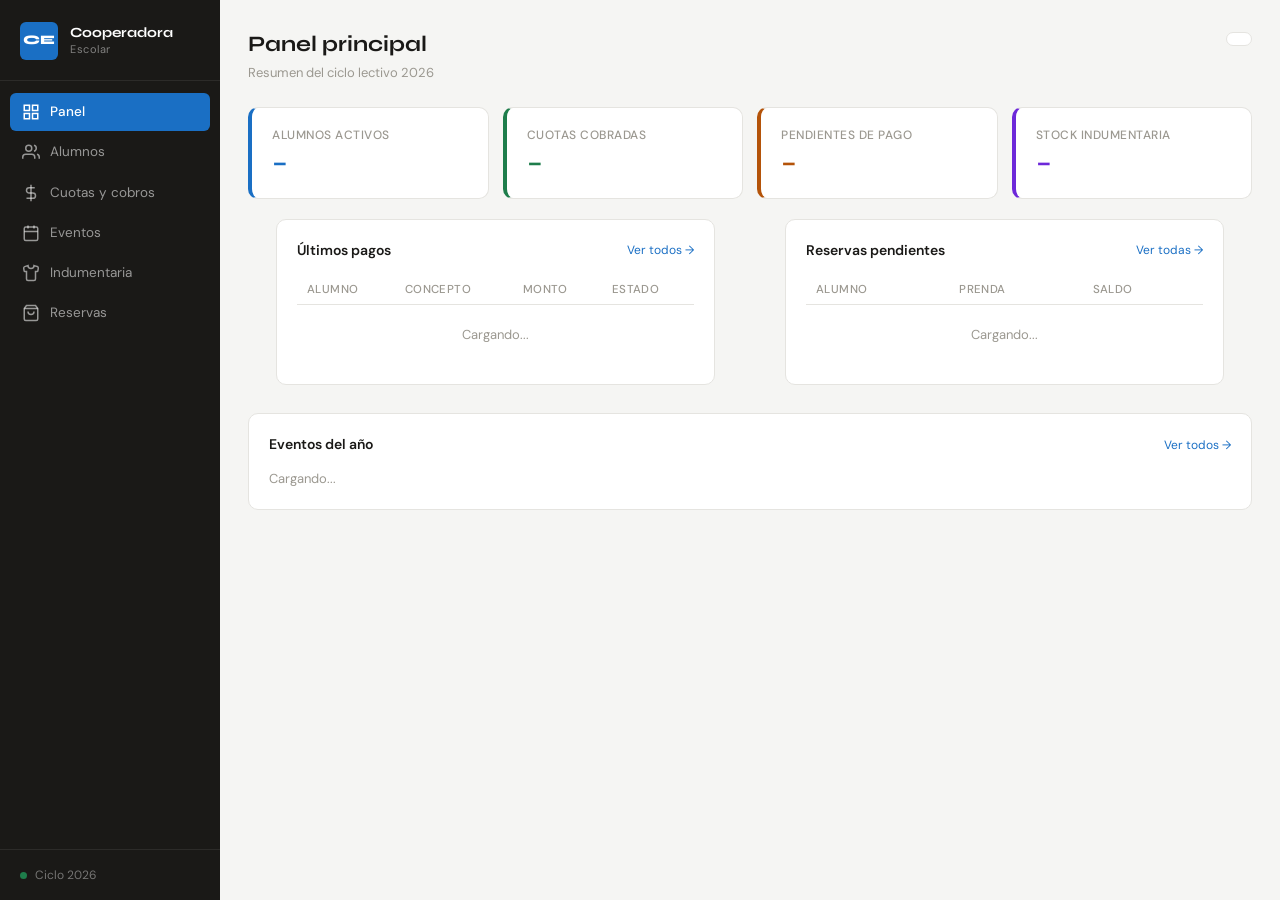
==== templates/index.html @ 30b6e488 "Add files via upload" ====
<!DOCTYPE html>
<html lang="es">
<head>
<meta charset="UTF-8">
<meta name="viewport" content="width=device-width, initial-scale=1.0">
<title>Cooperadora Escolar</title>
<link rel="preconnect" href="https://fonts.googleapis.com">
<link href="https://fonts.googleapis.com/css2?family=DM+Sans:wght@300;400;500;600&family=Syne:wght@700;800&display=swap" rel="stylesheet">
<link rel="stylesheet" href="/static/css/main.css">
</head>
<body>
<div class="layout">
  <main class="main-content">
    <header class="topbar">
      <div>
        <h1 class="page-title">Panel principal</h1>
        <p class="page-subtitle">Resumen del ciclo lectivo 2026</p>
      </div>
      <div class="topbar-actions">
        <span class="date-badge" id="fecha-hoy"></span>
      </div>
    </header>

    <div class="metrics-grid">
      <div class="metric-card metric-blue">
        <div class="metric-label">Alumnos activos</div>
        <div class="metric-value" id="m-alumnos">–</div>
        <div class="metric-sub" id="m-alumnos-sub"></div>
      </div>
      <div class="metric-card metric-green">
        <div class="metric-label">Cuotas cobradas</div>
        <div class="metric-value" id="m-cuotas">–</div>
        <div class="metric-sub" id="m-cuotas-sub"></div>
      </div>
      <div class="metric-card metric-amber">
        <div class="metric-label">Pendientes de pago</div>
        <div class="metric-value" id="m-pendientes">–</div>
        <div class="metric-sub" id="m-pendientes-sub"></div>
      </div>
      <div class="metric-card metric-purple">
        <div class="metric-label">Stock indumentaria</div>
        <div class="metric-value" id="m-stock">–</div>
        <div class="metric-sub" id="m-stock-sub"></div>
      </div>
    </div>

    <div class="dashboard-grid">
      <div class="card">
        <div class="card-header">
          <h2 class="card-title">Últimos pagos</h2>
          <a href="cuotas.html" class="card-link">Ver todos →</a>
        </div>
        <table class="table">
          <thead><tr><th>Alumno</th><th>Concepto</th><th>Monto</th><th>Estado</th></tr></thead>
          <tbody id="tbody-pagos"><tr><td colspan="4" style="text-align:center;color:var(--text-3);padding:20px">Cargando...</td></tr></tbody>
        </table>
      </div>
      <div class="card">
        <div class="card-header">
          <h2 class="card-title">Reservas pendientes</h2>
          <a href="reservas.html" class="card-link">Ver todas →</a>
        </div>
        <table class="table">
          <thead><tr><th>Alumno</th><th>Prenda</th><th>Saldo</th></tr></thead>
          <tbody id="tbody-reservas"><tr><td colspan="3" style="text-align:center;color:var(--text-3);padding:20px">Cargando...</td></tr></tbody>
        </table>
      </div>
    </div>

    <div class="card" style="margin-top:0">
      <div class="card-header">
        <h2 class="card-title">Eventos del año</h2>
        <a href="eventos.html" class="card-link">Ver todos →</a>
      </div>
      <div class="events-row" id="eventos-row">
        <span style="color:var(--text-3);font-size:13px">Cargando...</span>
      </div>
    </div>
  </main>
</div>
<div id="toast"></div>
<script src="/static/api.js"></script>
<script src="/static/sidebar.js"></script>
<script>
document.getElementById('fecha-hoy').textContent =
  new Date().toLocaleDateString('es-AR',{weekday:'long',year:'numeric',month:'long',day:'numeric'});

function fmt(n){ return Number(n).toLocaleString('es-AR'); }

function badgeEstado(e){
  if(e==='Pagado') return '<span class="badge badge-green">Pagado</span>';
  if(e==='Pendiente') return '<span class="badge badge-amber">Pendiente</span>';
  if(e==='Vencido') return '<span class="badge badge-red">Vencido</span>';
  return '<span class="badge">'+e+'</span>';
}

function badgeEv(e){
  if(e==='Activo') return '<span class="badge badge-green">Activo</span>';
  if(e==='Próximo') return '<span class="badge badge-blue">Próximo</span>';
  return '<span class="badge badge-amber">Finalizado</span>';
}

async function cargarDashboard(){
  try {
    var d = await API.get('/api/dashboard');

    document.getElementById('m-alumnos').textContent = d.alumnos_activos;
    document.getElementById('m-alumnos-sub').textContent = 'Total en el padrón';

    document.getElementById('m-cuotas').textContent = '$'+fmt(d.cuotas_cobradas_mes.total);
    document.getElementById('m-cuotas-sub').textContent = d.cuotas_cobradas_mes.cantidad+' pagos registrados';

    document.getElementById('m-pendientes').textContent = d.pendientes.cantidad;
    document.getElementById('m-pendientes-sub').textContent = '$'+fmt(d.pendientes.suma)+' por cobrar';

    document.getElementById('m-stock').textContent = d.stock.total;
    document.getElementById('m-stock-sub').textContent = d.stock.reservado+' prendas reservadas';

    document.getElementById('tbody-pagos').innerHTML = d.ultimos_pagos.length
      ? d.ultimos_pagos.map(p=>`<tr>
          <td><strong>${p.apellido}</strong>, ${p.nombre}</td>
          <td>${p.concepto}${p.mes?' ('+p.mes+')',''||''}</td>
          <td>$${fmt(p.monto)}</td>
          <td>${badgeEstado(p.estado)}</td>
        </tr>`).join('')
      : '<tr><td colspan="4" style="text-align:center;color:var(--text-3);padding:20px">Sin pagos aún</td></tr>';

    document.getElementById('tbody-reservas').innerHTML = d.reservas_pendientes.length
      ? d.reservas_pendientes.map(r=>`<tr>
          <td>${r.alumno_txt}</td>
          <td>${r.prenda_txt}</td>
          <td class="${r.saldo>0?'text-red':'text-green'}">$${fmt(r.saldo)}</td>
        </tr>`).join('')
      : '<tr><td colspan="3" style="text-align:center;color:var(--text-3);padding:20px">Sin reservas</td></tr>';

    document.getElementById('eventos-row').innerHTML = d.eventos.map(ev=>`
      <div class="event-chip ${ev.estado==='Activo'?'event-active':'event-upcoming'}">
        <div class="event-chip-dot"></div>
        <div>
          <div class="event-chip-name">${ev.nombre}</div>
          <div class="event-chip-date">${ev.fecha||'Sin fecha'} · ${badgeEv(ev.estado)}</div>
        </div>
      </div>`).join('');
  } catch(e) {
    showToast('Error cargando datos: '+e.message, 'error');
  }
}

cargarDashboard();
</script>
</body>
</html>
---- static/css/main.css ----
/* ===== RESET & BASE ===== */
*, *::before, *::after { box-sizing: border-box; margin: 0; padding: 0; }

:root {
  --blue: #1a6fc4;
  --blue-light: #e8f2fd;
  --blue-dark: #0e4a8a;
  --green: #1e7d4b;
  --green-light: #e6f5ee;
  --amber: #b45309;
  --amber-light: #fef3cd;
  --purple: #6d28d9;
  --purple-light: #ede9fe;
  --red: #c0392b;
  --red-light: #fdecea;
  --wa: #1a7c3e;
  --wa-light: #e6f5ec;

  --bg: #f5f5f3;
  --surface: #ffffff;
  --border: #e5e4e0;
  --border-strong: #d0cfc9;
  --text: #1a1917;
  --text-2: #57554e;
  --text-3: #9b9890;

  --sidebar-w: 220px;
  --radius: 10px;
  --radius-sm: 6px;
}

html { font-size: 15px; }
body {
  font-family: 'DM Sans', sans-serif;
  background: var(--bg);
  color: var(--text);
  min-height: 100vh;
  line-height: 1.5;
}

/* ===== LAYOUT ===== */
.layout { display: flex; min-height: 100vh; }

/* ===== SIDEBAR ===== */
.sidebar {
  width: var(--sidebar-w);
  min-width: var(--sidebar-w);
  background: var(--text);
  color: #fff;
  display: flex;
  flex-direction: column;
  padding: 0;
  position: sticky;
  top: 0;
  height: 100vh;
}

.sidebar-brand {
  display: flex;
  align-items: center;
  gap: 12px;
  padding: 22px 20px 20px;
  border-bottom: 1px solid rgba(255,255,255,0.08);
  margin-bottom: 8px;
}
.brand-icon {
  width: 38px; height: 38px;
  background: var(--blue);
  border-radius: var(--radius-sm);
  display: flex; align-items: center; justify-content: center;
  font-family: 'Syne', sans-serif;
  font-weight: 800; font-size: 13px;
  color: #fff; letter-spacing: 0.5px;
  flex-shrink: 0;
}
.brand-name { font-family: 'Syne', sans-serif; font-weight: 700; font-size: 14px; line-height: 1.1; }
.brand-sub { font-size: 11px; color: rgba(255,255,255,0.45); letter-spacing: 0.5px; margin-top: 1px; }

.sidebar-nav { flex: 1; padding: 4px 10px; display: flex; flex-direction: column; gap: 2px; }
.nav-link {
  display: flex; align-items: center; gap: 10px;
  padding: 9px 12px;
  border-radius: var(--radius-sm);
  color: rgba(255,255,255,0.55);
  text-decoration: none; font-size: 13.5px; font-weight: 400;
  transition: all 0.15s;
}
.nav-link:hover { background: rgba(255,255,255,0.08); color: rgba(255,255,255,0.9); }
.nav-link.active { background: var(--blue); color: #fff; font-weight: 500; }

.sidebar-footer {
  padding: 16px 20px;
  border-top: 1px solid rgba(255,255,255,0.08);
}
.school-info { display: flex; align-items: center; gap: 8px; font-size: 12px; color: rgba(255,255,255,0.4); }
.school-dot { width: 7px; height: 7px; border-radius: 50%; background: var(--green); }

/* ===== MAIN ===== */
.main-content { flex: 1; overflow: auto; display: flex; flex-direction: column; }

.topbar {
  display: flex; align-items: flex-start; justify-content: space-between;
  padding: 28px 28px 0;
  margin-bottom: 24px;
}
.page-title { font-family: 'Syne', sans-serif; font-weight: 700; font-size: 22px; }
.page-subtitle { font-size: 13px; color: var(--text-3); margin-top: 2px; }
.date-badge {
  font-size: 12px; color: var(--text-3);
  background: var(--surface); border: 1px solid var(--border);
  padding: 6px 12px; border-radius: 20px;
  white-space: nowrap;
  text-transform: capitalize;
}

.topbar-actions { display: flex; align-items: center; gap: 10px; margin-top: 4px; }

/* ===== METRICS ===== */
.metrics-grid {
  display: grid; grid-template-columns: repeat(4, 1fr);
  gap: 14px; padding: 0 28px; margin-bottom: 20px;
}
.metric-card {
  background: var(--surface); border: 1px solid var(--border);
  border-radius: var(--radius); padding: 18px 20px;
  border-left: 4px solid transparent;
  transition: transform 0.15s, box-shadow 0.15s;
}
.metric-card:hover { transform: translateY(-2px); box-shadow: 0 4px 16px rgba(0,0,0,0.07); }
.metric-blue { border-left-color: var(--blue); }
.metric-green { border-left-color: var(--green); }
.metric-amber { border-left-color: var(--amber); }
.metric-purple { border-left-color: var(--purple); }
.metric-label { font-size: 12px; color: var(--text-3); font-weight: 500; text-transform: uppercase; letter-spacing: 0.5px; margin-bottom: 6px; }
.metric-value { font-family: 'Syne', sans-serif; font-weight: 700; font-size: 26px; line-height: 1; margin-bottom: 4px; }
.metric-sub { font-size: 12px; color: var(--text-3); }
.metric-blue .metric-value { color: var(--blue); }
.metric-green .metric-value { color: var(--green); }
.metric-amber .metric-value { color: var(--amber); }
.metric-purple .metric-value { color: var(--purple); }

/* ===== DASHBOARD GRID ===== */
.dashboard-grid { display: grid; grid-template-columns: 1fr 1fr; gap: 14px; padding: 0 28px; margin-bottom: 14px; }

/* ===== CARDS ===== */
.card {
  background: var(--surface); border: 1px solid var(--border);
  border-radius: var(--radius); padding: 20px;
  margin: 0 28px 14px;
}
.card-header { display: flex; align-items: center; justify-content: space-between; margin-bottom: 14px; }
.card-title { font-size: 14px; font-weight: 600; }
.card-link { font-size: 12px; color: var(--blue); text-decoration: none; }
.card-link:hover { text-decoration: underline; }

/* ===== TABLE ===== */
.table { width: 100%; border-collapse: collapse; font-size: 13px; }
.table th { text-align: left; padding: 6px 10px; color: var(--text-3); font-weight: 500; font-size: 11.5px; text-transform: uppercase; letter-spacing: 0.4px; border-bottom: 1px solid var(--border); }
.table td { padding: 9px 10px; border-bottom: 1px solid var(--border); }
.table tr:last-child td { border-bottom: none; }
.table tbody tr:hover td { background: var(--bg); }

.text-red { color: var(--red); font-weight: 500; }
.text-green { color: var(--green); font-weight: 500; }
.text-amber { color: var(--amber); font-weight: 500; }

/* ===== BADGES ===== */
.badge { display: inline-block; padding: 2px 9px; border-radius: 20px; font-size: 11px; font-weight: 500; }
.badge-green { background: var(--green-light); color: var(--green); }
.badge-amber { background: var(--amber-light); color: var(--amber); }
.badge-red { background: var(--red-light); color: var(--red); }
.badge-blue { background: var(--blue-light); color: var(--blue); }
.badge-purple { background: var(--purple-light); color: var(--purple); }

/* ===== EVENTS ===== */
.events-row { display: flex; gap: 12px; flex-wrap: wrap; }
.event-chip {
  display: flex; align-items: center; gap: 10px;
  border: 1px solid var(--border); border-radius: var(--radius-sm);
  padding: 10px 14px; flex: 1; min-width: 180px;
}
.event-chip-dot { width: 8px; height: 8px; border-radius: 50%; flex-shrink: 0; }
.event-active .event-chip-dot { background: var(--green); }
.event-upcoming .event-chip-dot { background: var(--amber); }
.event-chip-name { font-size: 13px; font-weight: 500; }
.event-chip-date { font-size: 11.5px; color: var(--text-3); margin-top: 1px; }

/* ===== TOOLBAR ===== */
.toolbar { display: flex; gap: 8px; align-items: center; margin-bottom: 16px; flex-wrap: wrap; }
.toolbar input[type="text"], .toolbar input[type="search"] { width: 240px; }

/* ===== BUTTONS ===== */
.btn {
  display: inline-flex; align-items: center; gap: 6px;
  padding: 8px 16px; border-radius: var(--radius-sm);
  border: 1px solid var(--border-strong);
  background: var(--surface); color: var(--text);
  cursor: pointer; font-size: 13px; font-family: 'DM Sans', sans-serif;
  font-weight: 500; text-decoration: none;
  transition: all 0.15s; white-space: nowrap;
}
.btn:hover { background: var(--bg); }
.btn-sm { padding: 5px 11px; font-size: 12px; }
.btn-primary { background: var(--blue); color: #fff; border-color: var(--blue-dark); }
.btn-primary:hover { background: var(--blue-dark); }
.btn-success { background: var(--green); color: #fff; border-color: var(--green); }
.btn-success:hover { filter: brightness(0.9); }
.btn-wa { background: var(--wa); color: #fff; border-color: var(--wa); }
.btn-wa:hover { filter: brightness(0.9); }
.btn-danger { background: var(--red); color: #fff; border-color: var(--red); }

/* ===== FORM ELEMENTS ===== */
input, select, textarea {
  font-family: 'DM Sans', sans-serif;
  font-size: 13.5px;
  padding: 8px 12px;
  border: 1px solid var(--border-strong);
  border-radius: var(--radius-sm);
  background: var(--surface);
  color: var(--text);
  width: 100%;
  transition: border-color 0.15s;
}
input:focus, select:focus, textarea:focus { outline: none; border-color: var(--blue); box-shadow: 0 0 0 3px rgba(26,111,196,0.1); }
.form-grid { display: grid; grid-template-columns: 1fr 1fr; gap: 12px; margin-bottom: 12px; }
.form-group { display: flex; flex-direction: column; gap: 5px; margin-bottom: 12px; }
.form-label { font-size: 12px; font-weight: 500; color: var(--text-2); }

/* ===== MODAL ===== */
.modal-overlay {
  display: none; position: fixed; inset: 0;
  background: rgba(26,25,23,0.5); backdrop-filter: blur(2px);
  z-index: 200; align-items: center; justify-content: center;
}
.modal-overlay.open { display: flex; }
.modal {
  background: var(--surface); border-radius: var(--radius);
  border: 1px solid var(--border);
  padding: 24px; width: 500px; max-width: 95vw;
  max-height: 90vh; overflow-y: auto;
  box-shadow: 0 20px 60px rgba(0,0,0,0.2);
}
.modal-title { font-family: 'Syne', sans-serif; font-weight: 700; font-size: 17px; margin-bottom: 20px; }
.modal-footer { display: flex; gap: 8px; justify-content: flex-end; margin-top: 20px; padding-top: 16px; border-top: 1px solid var(--border); }

/* ===== ALERT / TOAST ===== */
#toast {
  display: none; position: fixed;
  bottom: 24px; right: 24px; z-index: 999;
  background: var(--text); color: #fff;
  padding: 12px 18px; border-radius: var(--radius-sm);
  font-size: 13px; font-weight: 500;
  box-shadow: 0 8px 24px rgba(0,0,0,0.2);
  max-width: 320px;
}

/* ===== PAGE CONTENT ===== */
.page-content { padding: 0 28px 28px; }
.section-header { display: flex; align-items: center; justify-content: space-between; margin-bottom: 16px; }

/* ===== TABS ===== */
.tabs { display: flex; gap: 4px; margin-bottom: 16px; background: var(--bg); padding: 4px; border-radius: var(--radius-sm); width: fit-content; }
.tab { padding: 6px 16px; border-radius: 5px; cursor: pointer; font-size: 13px; color: var(--text-3); font-weight: 500; border: none; background: none; font-family: 'DM Sans',sans-serif; transition: all 0.15s; }
.tab:hover { color: var(--text); }
.tab.active { background: var(--surface); color: var(--text); box-shadow: 0 1px 4px rgba(0,0,0,0.08); }

/* ===== WA PREVIEW ===== */
.wa-preview {
  background: #e6f5ec; border: 1px solid #a8d5b5;
  border-radius: var(--radius-sm); padding: 10px 14px;
  font-size: 12px; color: #145f2f; white-space: pre-line;
  margin: 8px 0 12px; line-height: 1.6;
}

/* ===== FILTERS BAR ===== */
.filter-bar { display: flex; gap: 8px; align-items: center; flex-wrap: wrap; margin-bottom: 16px; }
.filter-bar input { max-width: 260px; }
.filter-bar select { max-width: 160px; }

/* ===== INVENTORY GRID ===== */
.inv-grid { display: grid; grid-template-columns: repeat(auto-fill, minmax(200px, 1fr)); gap: 12px; }
.inv-card {
  background: var(--surface); border: 1px solid var(--border);
  border-radius: var(--radius); padding: 16px; position: relative;
}
.inv-card-name { font-weight: 600; font-size: 14px; margin-bottom: 4px; }
.inv-card-detail { font-size: 12px; color: var(--text-3); margin-bottom: 10px; }
.inv-card-price { font-family: 'Syne',sans-serif; font-weight: 700; font-size: 16px; color: var(--blue); margin-bottom: 8px; }
.inv-card-stock { display: flex; align-items: center; justify-content: space-between; font-size: 12px; }
.stock-pill { padding: 2px 9px; border-radius: 12px; font-weight: 500; }
.stock-ok { background: var(--green-light); color: var(--green); }
.stock-low { background: var(--amber-light); color: var(--amber); }
.stock-out { background: var(--red-light); color: var(--red); }

/* ===== RESPONSIVE ===== */
@media (max-width: 960px) {
  .metrics-grid { grid-template-columns: repeat(2,1fr); }
  .dashboard-grid { grid-template-columns: 1fr; }
}
@media (max-width: 640px) {
  .sidebar { display: none; }
  .topbar { padding: 16px 16px 0; }
  .metrics-grid { padding: 0 16px; grid-template-columns: 1fr 1fr; }
  .dashboard-grid { padding: 0 16px; }
  .card { margin: 0 16px 14px; }
  .page-content { padding: 0 16px 16px; }
}
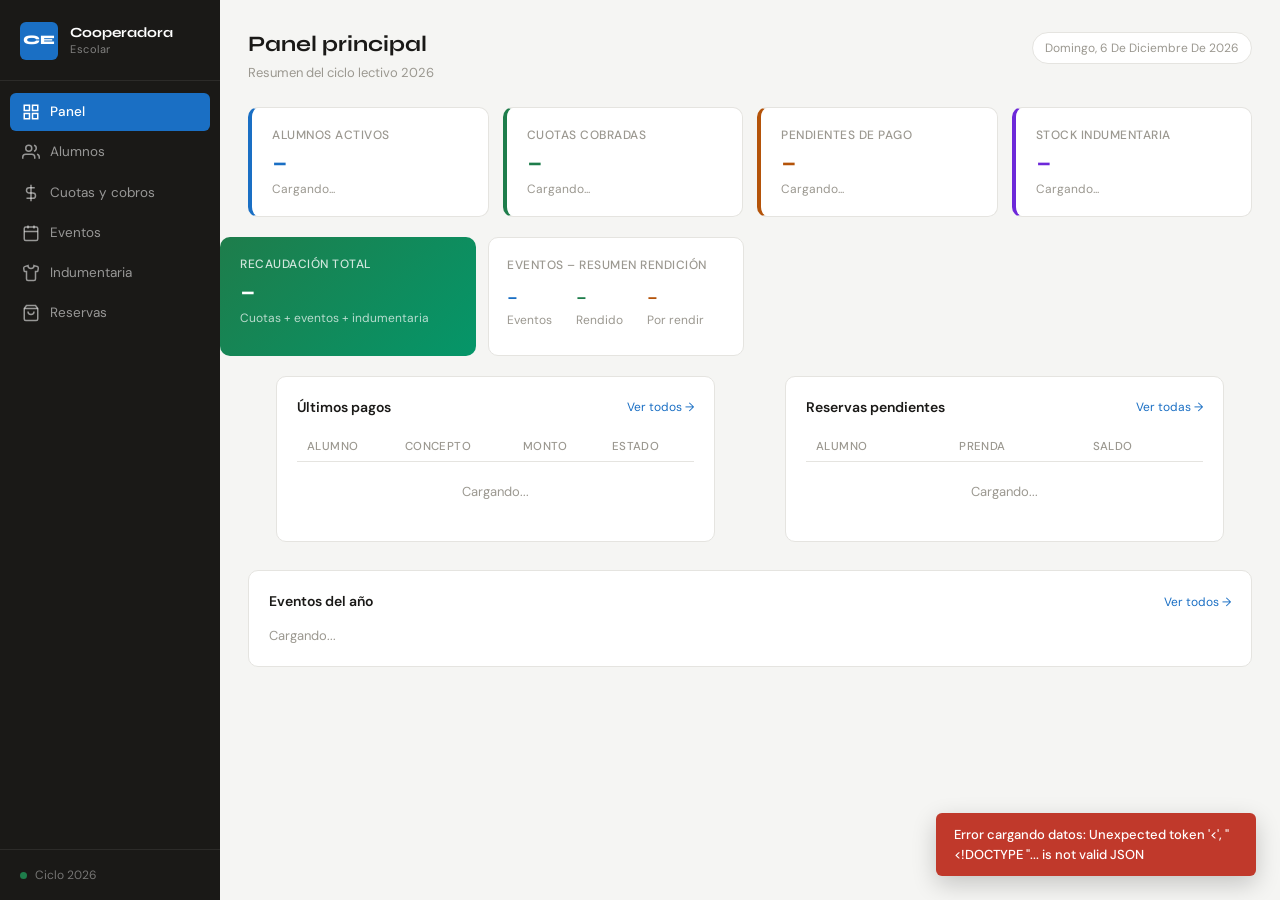
==== commit acc0a074: "Add files via upload" ====
--- a/templates/index.html
+++ b/templates/index.html
@@ -7,6 +7,16 @@
 <link rel="preconnect" href="https://fonts.googleapis.com">
 <link href="https://fonts.googleapis.com/css2?family=DM+Sans:wght@300;400;500;600&family=Syne:wght@700;800&display=swap" rel="stylesheet">
 <link rel="stylesheet" href="/static/css/main.css">
+<style>
+.metrics-grid-2{display:grid;grid-template-columns:repeat(2,1fr);gap:12px;margin-bottom:14px}
+@media(min-width:900px){.metrics-grid-2{grid-template-columns:repeat(4,1fr)}}
+.event-stat-row{display:flex;gap:24px;flex-wrap:wrap;margin:8px 0}
+.event-stat-item{font-size:12px;color:var(--text-3)}
+.event-stat-item strong{display:block;font-size:18px;font-weight:700;font-family:'Syne',sans-serif}
+.event-stat-item.green strong{color:var(--green)}
+.event-stat-item.amber strong{color:var(--amber)}
+.event-stat-item.blue strong{color:var(--blue)}
+</style>
 </head>
 <body>
 <div class="layout">
@@ -21,26 +31,44 @@
       </div>
     </header>
 
-    <div class="metrics-grid">
+    <!-- MÉTRICAS PRINCIPALES -->
+    <div class="metrics-grid" id="metrics-grid">
       <div class="metric-card metric-blue">
         <div class="metric-label">Alumnos activos</div>
         <div class="metric-value" id="m-alumnos">–</div>
-        <div class="metric-sub" id="m-alumnos-sub"></div>
+        <div class="metric-sub" id="m-alumnos-sub">Cargando...</div>
       </div>
       <div class="metric-card metric-green">
         <div class="metric-label">Cuotas cobradas</div>
         <div class="metric-value" id="m-cuotas">–</div>
-        <div class="metric-sub" id="m-cuotas-sub"></div>
+        <div class="metric-sub" id="m-cuotas-sub">Cargando...</div>
       </div>
       <div class="metric-card metric-amber">
         <div class="metric-label">Pendientes de pago</div>
         <div class="metric-value" id="m-pendientes">–</div>
-        <div class="metric-sub" id="m-pendientes-sub"></div>
+        <div class="metric-sub" id="m-pendientes-sub">Cargando...</div>
       </div>
       <div class="metric-card metric-purple">
         <div class="metric-label">Stock indumentaria</div>
         <div class="metric-value" id="m-stock">–</div>
-        <div class="metric-sub" id="m-stock-sub"></div>
+        <div class="metric-sub" id="m-stock-sub">Cargando...</div>
+      </div>
+    </div>
+
+    <!-- SEGUNDA FILA: Recaudación total + Eventos -->
+    <div class="metrics-grid-2" style="margin-bottom:20px">
+      <div class="metric-card" style="background:linear-gradient(135deg,var(--green) 0%,#059669 100%);color:#fff;border:none">
+        <div class="metric-label" style="color:rgba(255,255,255,.8)">Recaudación total</div>
+        <div class="metric-value" id="m-recaudacion" style="color:#fff">–</div>
+        <div class="metric-sub" style="color:rgba(255,255,255,.7)">Cuotas + eventos + indumentaria</div>
+      </div>
+      <div class="card" style="margin:0;padding:18px">
+        <div class="metric-label" style="margin-bottom:10px">Eventos – resumen rendición</div>
+        <div class="event-stat-row">
+          <div class="event-stat-item blue"><strong id="ev-total">–</strong>Eventos</div>
+          <div class="event-stat-item green"><strong id="ev-rendido">–</strong>Rendido</div>
+          <div class="event-stat-item amber"><strong id="ev-pendiente">–</strong>Por rendir</div>
+        </div>
       </div>
     </div>
 
@@ -96,7 +124,7 @@
 
 function badgeEv(e){
   if(e==='Activo') return '<span class="badge badge-green">Activo</span>';
-  if(e==='Próximo') return '<span class="badge badge-blue">Próximo</span>';
+  if(e==='Próximo'||e==='Proximo') return '<span class="badge badge-blue">Próximo</span>';
   return '<span class="badge badge-amber">Finalizado</span>';
 }
 
@@ -104,27 +132,43 @@
   try {
     var d = await API.get('/api/dashboard');
 
+    // Alumnos
     document.getElementById('m-alumnos').textContent = d.alumnos_activos;
     document.getElementById('m-alumnos-sub').textContent = 'Total en el padrón';
 
+    // Cuotas cobradas
     document.getElementById('m-cuotas').textContent = '$'+fmt(d.cuotas_cobradas_mes.total);
     document.getElementById('m-cuotas-sub').textContent = d.cuotas_cobradas_mes.cantidad+' pagos registrados';
 
+    // Pendientes
     document.getElementById('m-pendientes').textContent = d.pendientes.cantidad;
     document.getElementById('m-pendientes-sub').textContent = '$'+fmt(d.pendientes.suma)+' por cobrar';
 
+    // Stock
     document.getElementById('m-stock').textContent = d.stock.total;
     document.getElementById('m-stock-sub').textContent = d.stock.reservado+' prendas reservadas';
 
+    // Recaudación total
+    document.getElementById('m-recaudacion').textContent = '$'+fmt(d.recaudacion_total);
+
+    // Eventos stats
+    if(d.eventos_stats){
+      document.getElementById('ev-total').textContent = d.eventos_stats.total_eventos;
+      document.getElementById('ev-rendido').textContent = '$'+fmt(d.eventos_stats.total_rendido);
+      document.getElementById('ev-pendiente').textContent = '$'+fmt(d.eventos_stats.total_pendiente_rendicion);
+    }
+
+    // Últimos pagos
     document.getElementById('tbody-pagos').innerHTML = d.ultimos_pagos.length
       ? d.ultimos_pagos.map(p=>`<tr>
           <td><strong>${p.apellido}</strong>, ${p.nombre}</td>
-          <td>${p.concepto}${p.mes?' ('+p.mes+')',''||''}</td>
+          <td>${p.concepto}${p.mes?' ('+p.mes+')':''}</td>
           <td>$${fmt(p.monto)}</td>
           <td>${badgeEstado(p.estado)}</td>
         </tr>`).join('')
       : '<tr><td colspan="4" style="text-align:center;color:var(--text-3);padding:20px">Sin pagos aún</td></tr>';
 
+    // Reservas pendientes
     document.getElementById('tbody-reservas').innerHTML = d.reservas_pendientes.length
       ? d.reservas_pendientes.map(r=>`<tr>
           <td>${r.alumno_txt}</td>
@@ -133,6 +177,7 @@
         </tr>`).join('')
       : '<tr><td colspan="3" style="text-align:center;color:var(--text-3);padding:20px">Sin reservas</td></tr>';
 
+    // Eventos
     document.getElementById('eventos-row').innerHTML = d.eventos.map(ev=>`
       <div class="event-chip ${ev.estado==='Activo'?'event-active':'event-upcoming'}">
         <div class="event-chip-dot"></div>
@@ -141,8 +186,12 @@
           <div class="event-chip-date">${ev.fecha||'Sin fecha'} · ${badgeEv(ev.estado)}</div>
         </div>
       </div>`).join('');
+
   } catch(e) {
     showToast('Error cargando datos: '+e.message, 'error');
+    // Mostrar "--" en todos los valores si falla
+    ['m-alumnos','m-cuotas','m-pendientes','m-stock','m-recaudacion','ev-total','ev-rendido','ev-pendiente']
+      .forEach(id=>{ var el=document.getElementById(id); if(el) el.textContent='–'; });
   }
 }
 
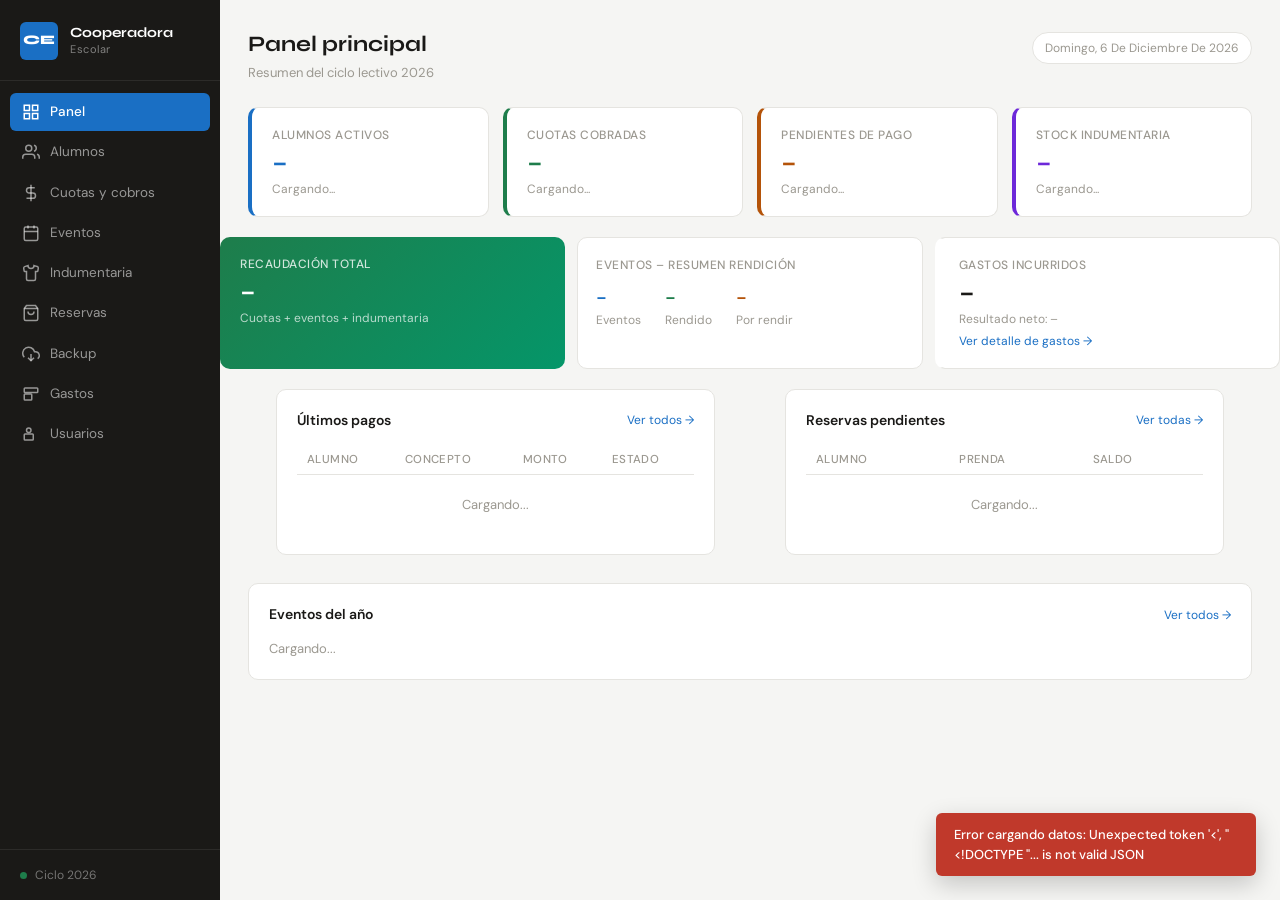
==== commit 3c0d099e: "Update metrics grid and add gastos section" ====
--- a/templates/index.html
+++ b/templates/index.html
@@ -9,7 +9,7 @@
 <link rel="stylesheet" href="/static/css/main.css">
 <style>
 .metrics-grid-2{display:grid;grid-template-columns:repeat(2,1fr);gap:12px;margin-bottom:14px}
-@media(min-width:900px){.metrics-grid-2{grid-template-columns:repeat(4,1fr)}}
+@media(min-width:900px){.metrics-grid-2{grid-template-columns:repeat(3,1fr)}}
 .event-stat-row{display:flex;gap:24px;flex-wrap:wrap;margin:8px 0}
 .event-stat-item{font-size:12px;color:var(--text-3)}
 .event-stat-item strong{display:block;font-size:18px;font-weight:700;font-family:'Syne',sans-serif}
@@ -70,6 +70,12 @@
           <div class="event-stat-item amber"><strong id="ev-pendiente">–</strong>Por rendir</div>
         </div>
       </div>
+      <div class="metric-card" style="cursor:pointer" onclick="window.location='gastos.html'">
+        <div class="metric-label">Gastos incurridos</div>
+        <div class="metric-value" id="m-gastos">–</div>
+        <div class="metric-sub">Resultado neto: <span id="m-neto">–</span></div>
+        <div class="metric-sub" style="margin-top:4px;color:var(--blue)">Ver detalle de gastos →</div>
+      </div>
     </div>
 
     <div class="dashboard-grid">
@@ -150,6 +156,13 @@
 
     // Recaudación total
     document.getElementById('m-recaudacion').textContent = '$'+fmt(d.recaudacion_total);
+
+    // Gastos y resultado neto
+    if(typeof d.gastos_total !== 'undefined'){
+      document.getElementById('m-gastos').textContent = '$'+fmt(d.gastos_total);
+      var neto = (typeof d.resultado_neto !== 'undefined') ? d.resultado_neto : (d.recaudacion_total - d.gastos_total);
+      document.getElementById('m-neto').textContent = '$'+fmt(neto);
+    }
 
     // Eventos stats
     if(d.eventos_stats){
@@ -190,7 +203,7 @@
   } catch(e) {
     showToast('Error cargando datos: '+e.message, 'error');
     // Mostrar "--" en todos los valores si falla
-    ['m-alumnos','m-cuotas','m-pendientes','m-stock','m-recaudacion','ev-total','ev-rendido','ev-pendiente']
+    ['m-alumnos','m-cuotas','m-pendientes','m-stock','m-recaudacion','m-gastos','m-neto','ev-total','ev-rendido','ev-pendiente']
       .forEach(id=>{ var el=document.getElementById(id); if(el) el.textContent='–'; });
   }
 }
